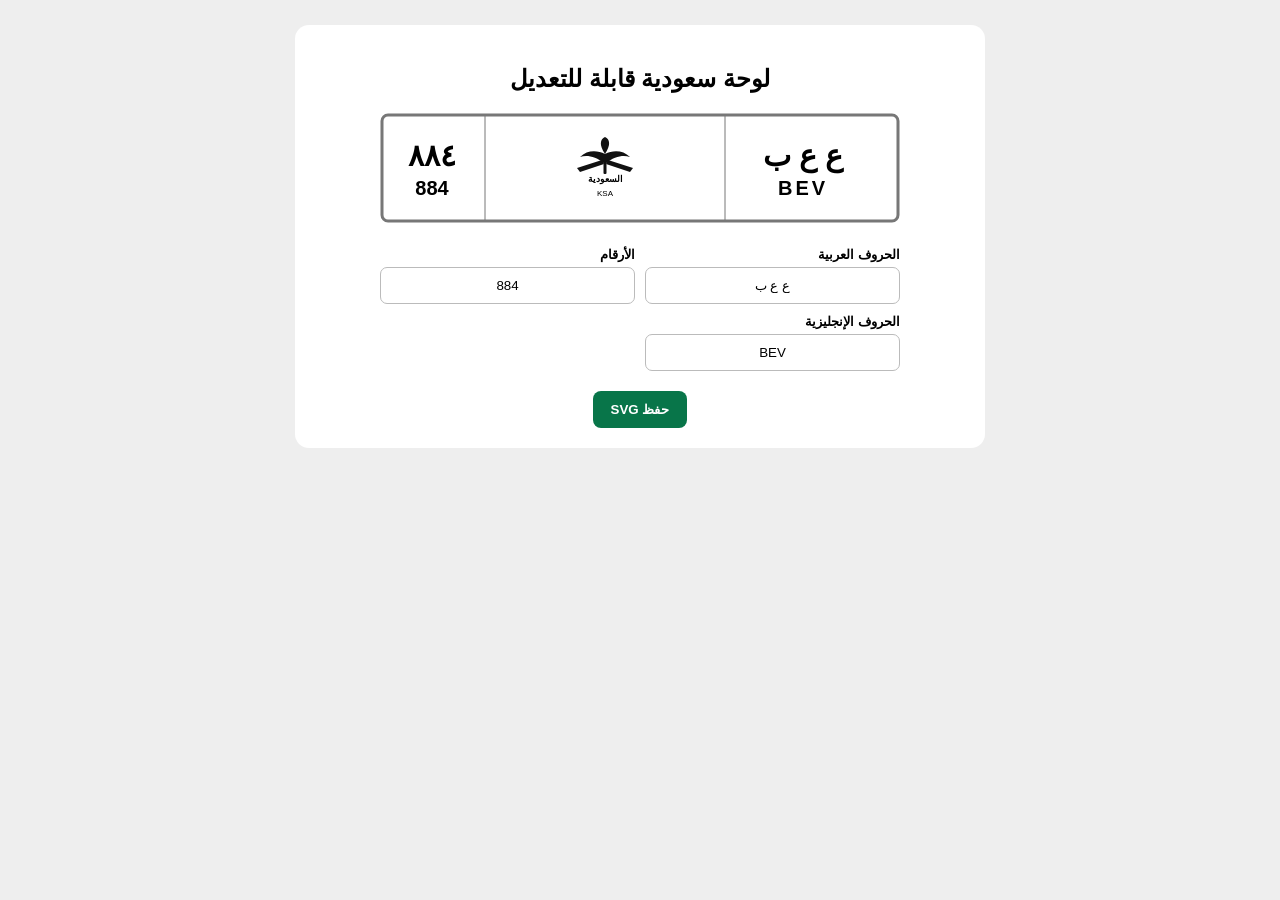
==== plate-editor.html @ 9114d074 "Add files via upload" ====
<!doctype html>
<html lang="ar" dir="rtl">
<head><meta charset="utf-8"><meta name="viewport" content="width=device-width,initial-scale=1">
<title>لوحة سعودية قابلة للتعديل</title>
<style>
body{font-family:Tahoma,Arial;background:#eee;margin:0;padding:25px;text-align:center}
.wrap{max-width:650px;margin:auto;background:white;padding:20px;border-radius:14px}
.plate{width:100%;max-width:520px}
.grid{display:grid;grid-template-columns:1fr 1fr;gap:10px;margin:20px auto;max-width:520px}
label{text-align:right;font-weight:bold;font-size:13px}input{width:100%;box-sizing:border-box;padding:10px;border:1px solid #bbb;border-radius:7px;margin-top:5px;text-align:center}
button{padding:11px 18px;border:0;border-radius:8px;background:#087549;color:white;font-weight:bold}
</style></head>
<body><div class="wrap">
<h2>لوحة سعودية قابلة للتعديل</h2>
<svg id="plate" class="plate" xmlns="http://www.w3.org/2000/svg" viewBox="0 0 520 110">
<defs><linearGradient id="plate" x1="0" y1="0" x2="0" y2="1"><stop stop-color="#fff"/><stop offset="1" stop-color="#eeeeec"/></linearGradient></defs>
<rect x="2" y="2" width="516" height="106" rx="6" fill="url(#plate)" stroke="#777" stroke-width="3"/>
<line x1="345" y1="3" x2="345" y2="107" stroke="#777"/><line x1="105" y1="3" x2="105" y2="107" stroke="#777"/>
<text id="arabic-numbers" x="52" y="53" text-anchor="middle" font-family="Tahoma,Arial" font-size="30" font-weight="700">٨٨٤</text>
<text id="latin-numbers" x="52" y="82" text-anchor="middle" font-family="Arial" font-size="20" font-weight="700">884</text>
<g transform="translate(225 24)" fill="#111"><path d="M0 27C-10 19-18 18-25 20C-18 13-8 13 0 17C-6 8-5 2 0 0C5 2 6 8 0 17C8 13 18 13 25 20C18 18 10 19 0 27Z"/><path d="M-28 31L-3 23L-1 27L-25 35ZM28 31L3 23L1 27L25 35Z"/><rect x="-1.5" y="25" width="3" height="12" rx="1"/></g>
<text x="225" y="69" text-anchor="middle" font-family="Tahoma,Arial" font-size="9" font-weight="700">السعودية</text><text x="225" y="83" text-anchor="middle" font-family="Arial" font-size="8">KSA</text>
<text id="arabic-letters" x="423" y="53" text-anchor="middle" font-family="Tahoma,Arial" font-size="30" font-weight="700">ع ع ب</text>
<text id="latin-letters" x="423" y="82" text-anchor="middle" font-family="Arial" font-size="20" font-weight="700" letter-spacing="3">BEV</text>
</svg>
<div class="grid">
<label>الحروف العربية<input id="ar" value="ع ع ب"></label>
<label>الأرقام<input id="num" value="884"></label>
<label>الحروف الإنجليزية<input id="en" value="BEV"></label>
</div>
<button onclick="save()">حفظ SVG</button>
</div>
<script>
const d={'0':'٠','1':'١','2':'٢','3':'٣','4':'٤','5':'٥','6':'٦','7':'٧','8':'٨','9':'٩'};
function save(){const s=new XMLSerializer().serializeToString(document.getElementById('plate'));const b=new Blob([s],{type:'image/svg+xml'});const a=document.createElement('a');a.href=URL.createObjectURL(b);a.download='saudi-plate.svg';a.click()}
function update(){let n=document.getElementById('num').value.replace(/\D/g,'');document.getElementById('arabic-numbers').textContent=n.split('').map(x=>d[x]||x).join('');document.getElementById('latin-numbers').textContent=n;document.getElementById('arabic-letters').textContent=document.getElementById('ar').value;document.getElementById('latin-letters').textContent=document.getElementById('en').value.toUpperCase()}
['ar','num','en'].forEach(x=>document.getElementById(x).addEventListener('input',update));update();
</script></body></html>
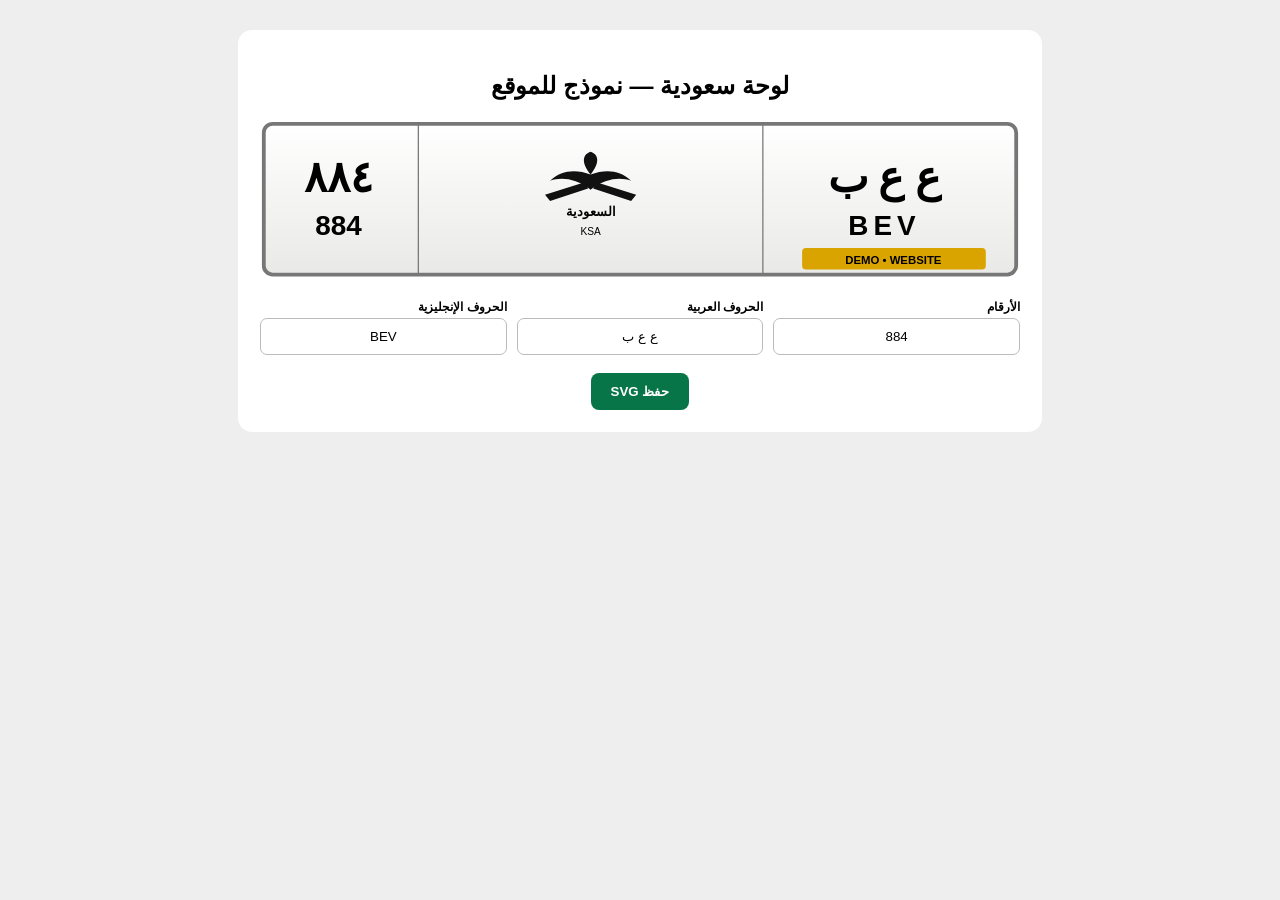
==== commit 249d97bc: "Add files via upload" ====
--- a/plate-editor.html
+++ b/plate-editor.html
@@ -1,38 +1,22 @@
 <!doctype html>
-<html lang="ar" dir="rtl">
-<head><meta charset="utf-8"><meta name="viewport" content="width=device-width,initial-scale=1">
-<title>لوحة سعودية قابلة للتعديل</title>
+<html lang="ar" dir="rtl"><meta charset="utf-8"><meta name="viewport" content="width=device-width,initial-scale=1">
+<title>لوحة سعودية - نموذج موقع</title>
 <style>
-body{font-family:Tahoma,Arial;background:#eee;margin:0;padding:25px;text-align:center}
-.wrap{max-width:650px;margin:auto;background:white;padding:20px;border-radius:14px}
-.plate{width:100%;max-width:520px}
-.grid{display:grid;grid-template-columns:1fr 1fr;gap:10px;margin:20px auto;max-width:520px}
-label{text-align:right;font-weight:bold;font-size:13px}input{width:100%;box-sizing:border-box;padding:10px;border:1px solid #bbb;border-radius:7px;margin-top:5px;text-align:center}
-button{padding:11px 18px;border:0;border-radius:8px;background:#087549;color:white;font-weight:bold}
-</style></head>
-<body><div class="wrap">
-<h2>لوحة سعودية قابلة للتعديل</h2>
-<svg id="plate" class="plate" xmlns="http://www.w3.org/2000/svg" viewBox="0 0 520 110">
-<defs><linearGradient id="plate" x1="0" y1="0" x2="0" y2="1"><stop stop-color="#fff"/><stop offset="1" stop-color="#eeeeec"/></linearGradient></defs>
-<rect x="2" y="2" width="516" height="106" rx="6" fill="url(#plate)" stroke="#777" stroke-width="3"/>
-<line x1="345" y1="3" x2="345" y2="107" stroke="#777"/><line x1="105" y1="3" x2="105" y2="107" stroke="#777"/>
-<text id="arabic-numbers" x="52" y="53" text-anchor="middle" font-family="Tahoma,Arial" font-size="30" font-weight="700">٨٨٤</text>
-<text id="latin-numbers" x="52" y="82" text-anchor="middle" font-family="Arial" font-size="20" font-weight="700">884</text>
-<g transform="translate(225 24)" fill="#111"><path d="M0 27C-10 19-18 18-25 20C-18 13-8 13 0 17C-6 8-5 2 0 0C5 2 6 8 0 17C8 13 18 13 25 20C18 18 10 19 0 27Z"/><path d="M-28 31L-3 23L-1 27L-25 35ZM28 31L3 23L1 27L25 35Z"/><rect x="-1.5" y="25" width="3" height="12" rx="1"/></g>
-<text x="225" y="69" text-anchor="middle" font-family="Tahoma,Arial" font-size="9" font-weight="700">السعودية</text><text x="225" y="83" text-anchor="middle" font-family="Arial" font-size="8">KSA</text>
-<text id="arabic-letters" x="423" y="53" text-anchor="middle" font-family="Tahoma,Arial" font-size="30" font-weight="700">ع ع ب</text>
-<text id="latin-letters" x="423" y="82" text-anchor="middle" font-family="Arial" font-size="20" font-weight="700" letter-spacing="3">BEV</text>
+body{margin:0;background:#eee;font-family:Tahoma,Arial}.wrap{max-width:760px;margin:30px auto;background:#fff;padding:22px;border-radius:14px;text-align:center}
+svg{width:100%;height:auto}.grid{display:grid;grid-template-columns:repeat(3,1fr);gap:10px;margin:18px 0}label{text-align:right;font-size:12px;font-weight:bold}input{width:100%;box-sizing:border-box;padding:10px;margin-top:4px;border:1px solid #bbb;border-radius:7px;text-align:center}button{background:#087549;color:#fff;border:0;border-radius:8px;padding:11px 20px;font-weight:bold}
+</style><div class="wrap"><h2>لوحة سعودية — نموذج للموقع</h2><svg id="plate" viewBox="0 0 600 125" xmlns="http://www.w3.org/2000/svg">
+<defs><linearGradient id="metal" x1="0" y1="0" x2="0" y2="1"><stop stop-color="#fff"/><stop offset="1" stop-color="#e9e9e7"/></linearGradient></defs>
+<rect x="3" y="3" width="594" height="119" rx="7" fill="url(#metal)" stroke="#777" stroke-width="3"/><line x1="125" y1="4" x2="125" y2="121" stroke="#777"/><line x1="397" y1="4" x2="397" y2="121" stroke="#777"/>
+<text id="an" x="62" y="57" text-anchor="middle" direction="rtl" font-family="Tahoma" font-size="34" font-weight="700">٨٨٤</text><text id="ln" x="62" y="91" text-anchor="middle" font-family="Arial" font-size="22" font-weight="700">884</text>
+<g transform="translate(261 25)" fill="#111"><path d="M0 30C-12 21-23 20-32 23C-23 14-11 14 0 18C-8 8-6 2 0 0C6 2 8 8 0 18C11 14 23 14 32 23C23 20 12 21 0 30Z"/><path d="M-36 34L-4 24L-2 29L-32 39ZM36 34L4 24L2 29L32 39Z"/></g>
+<text x="261" y="76" text-anchor="middle" font-family="Tahoma" font-size="10" font-weight="700">السعودية</text><text x="261" y="91" text-anchor="middle" font-family="Arial" font-size="8">KSA</text>
+<text id="aa" x="493" y="57" text-anchor="middle" direction="rtl" font-family="Tahoma" font-size="34" font-weight="700">ع ع ب</text><text id="ee" x="493" y="91" text-anchor="middle" font-family="Arial" font-size="22" font-weight="700" letter-spacing="4">BEV</text>
+<rect x="428" y="101" width="145" height="17" rx="3" fill="#d9a400"/><text x="500" y="114" text-anchor="middle" font-family="Arial" font-size="9" font-weight="700">DEMO • WEBSITE</text>
 </svg>
-<div class="grid">
-<label>الحروف العربية<input id="ar" value="ع ع ب"></label>
-<label>الأرقام<input id="num" value="884"></label>
-<label>الحروف الإنجليزية<input id="en" value="BEV"></label>
-</div>
-<button onclick="save()">حفظ SVG</button>
-</div>
+<div class="grid"><label>الأرقام<input id="n" value="884" maxlength="4"></label><label>الحروف العربية<input id="a" value="ع ع ب"></label><label>الحروف الإنجليزية<input id="e" value="BEV"></label></div>
+<button onclick="download()">حفظ SVG</button></div>
 <script>
 const d={'0':'٠','1':'١','2':'٢','3':'٣','4':'٤','5':'٥','6':'٦','7':'٧','8':'٨','9':'٩'};
-function save(){const s=new XMLSerializer().serializeToString(document.getElementById('plate'));const b=new Blob([s],{type:'image/svg+xml'});const a=document.createElement('a');a.href=URL.createObjectURL(b);a.download='saudi-plate.svg';a.click()}
-function update(){let n=document.getElementById('num').value.replace(/\D/g,'');document.getElementById('arabic-numbers').textContent=n.split('').map(x=>d[x]||x).join('');document.getElementById('latin-numbers').textContent=n;document.getElementById('arabic-letters').textContent=document.getElementById('ar').value;document.getElementById('latin-letters').textContent=document.getElementById('en').value.toUpperCase()}
-['ar','num','en'].forEach(x=>document.getElementById(x).addEventListener('input',update));update();
-</script></body></html>+function u(){let n=document.getElementById('n').value.replace(/\D/g,'').slice(0,4),a=document.getElementById('a').value,e=document.getElementById('e').value.toUpperCase();document.getElementById('an').textContent=n.split('').map(x=>d[x]||x).join('');document.getElementById('ln').textContent=n;document.getElementById('aa').textContent=a;document.getElementById('ee').textContent=e}
+['n','a','e'].forEach(x=>document.getElementById(x).addEventListener('input',u));function download(){let s=new XMLSerializer().serializeToString(document.getElementById('plate'));let b=new Blob([s],{type:'image/svg+xml'}),a=document.createElement('a');a.href=URL.createObjectURL(b);a.download='saudi-plate-demo.svg';a.click()}
+</script>
